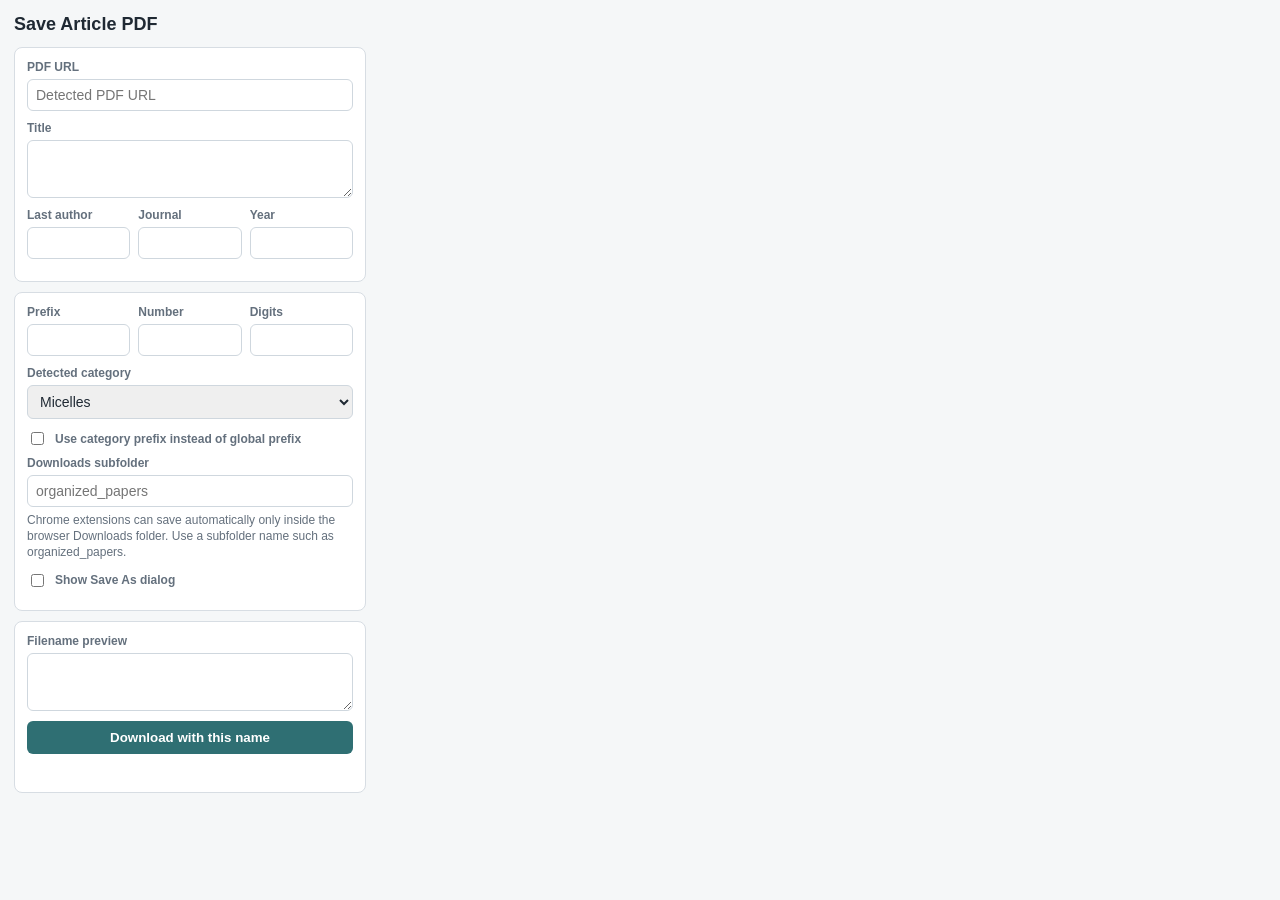
==== chrome_extension/popup.html @ 98d52f3c "Initial clean project version" ====
<!doctype html>
<html lang="en">
<head>
  <meta charset="utf-8">
  <title>Save Article PDF</title>
  <style>
    * {
      box-sizing: border-box;
    }
    body {
      width: 380px;
      margin: 0;
      padding: 14px;
      color: #1f2933;
      background: #f5f7f8;
      font-family: "Segoe UI", Arial, sans-serif;
      font-size: 14px;
    }
    h1 {
      margin: 0 0 12px;
      font-size: 18px;
      letter-spacing: 0;
    }
    .panel {
      padding: 12px;
      margin-bottom: 10px;
      background: #fff;
      border: 1px solid #d7dde3;
      border-radius: 8px;
    }
    .field {
      display: grid;
      gap: 5px;
      margin-bottom: 10px;
    }
    .row {
      display: grid;
      grid-template-columns: 1fr 1fr 1fr;
      gap: 8px;
    }
    label {
      color: #64707d;
      font-size: 12px;
      font-weight: 700;
    }
    input,
    select,
    textarea {
      width: 100%;
      min-width: 0;
      padding: 7px 8px;
      color: #1f2933;
      border: 1px solid #cfd7de;
      border-radius: 6px;
      font: inherit;
    }
    textarea {
      min-height: 58px;
      resize: vertical;
    }
    .check {
      display: flex;
      gap: 8px;
      align-items: center;
      margin-bottom: 8px;
    }
    .check input {
      width: auto;
    }
    button {
      width: 100%;
      padding: 9px 12px;
      color: #fff;
      background: #2f6f73;
      border: 0;
      border-radius: 6px;
      font-weight: 800;
      cursor: pointer;
    }
    button:disabled {
      background: #9aa7af;
      cursor: not-allowed;
    }
    .muted {
      color: #64707d;
      font-size: 12px;
      line-height: 1.35;
    }
    .status {
      min-height: 18px;
      margin-top: 8px;
      color: #64707d;
      font-size: 12px;
    }
  </style>
</head>
<body>
  <h1>Save Article PDF</h1>

  <section class="panel">
    <div class="field">
      <label for="pdfUrl">PDF URL</label>
      <input id="pdfUrl" placeholder="Detected PDF URL">
    </div>
    <div class="field">
      <label for="title">Title</label>
      <textarea id="title"></textarea>
    </div>
    <div class="row">
      <div class="field">
        <label for="author">Last author</label>
        <input id="author">
      </div>
      <div class="field">
        <label for="journal">Journal</label>
        <input id="journal">
      </div>
      <div class="field">
        <label for="year">Year</label>
        <input id="year">
      </div>
    </div>
  </section>

  <section class="panel">
    <div class="row">
      <div class="field">
        <label for="prefix">Prefix</label>
        <input id="prefix">
      </div>
      <div class="field">
        <label for="nextNumber">Number</label>
        <input id="nextNumber" type="number" min="1">
      </div>
      <div class="field">
        <label for="digits">Digits</label>
        <input id="digits" type="number" min="1" max="8">
      </div>
    </div>
    <div class="field">
      <label for="category">Detected category</label>
      <select id="category"></select>
    </div>
    <div class="check">
      <input id="useCategoryPrefix" type="checkbox">
      <label for="useCategoryPrefix">Use category prefix instead of global prefix</label>
    </div>
    <div class="field">
      <label for="downloadSubfolder">Downloads subfolder</label>
      <input id="downloadSubfolder" placeholder="organized_papers">
      <div class="muted">Chrome extensions can save automatically only inside the browser Downloads folder. Use a subfolder name such as organized_papers.</div>
    </div>
    <div class="check">
      <input id="saveAs" type="checkbox">
      <label for="saveAs">Show Save As dialog</label>
    </div>
  </section>

  <section class="panel">
    <div class="field">
      <label for="filename">Filename preview</label>
      <textarea id="filename"></textarea>
    </div>
    <button id="downloadButton">Download with this name</button>
    <div id="status" class="status"></div>
  </section>

  <script src="popup.js"></script>
</body>
</html>
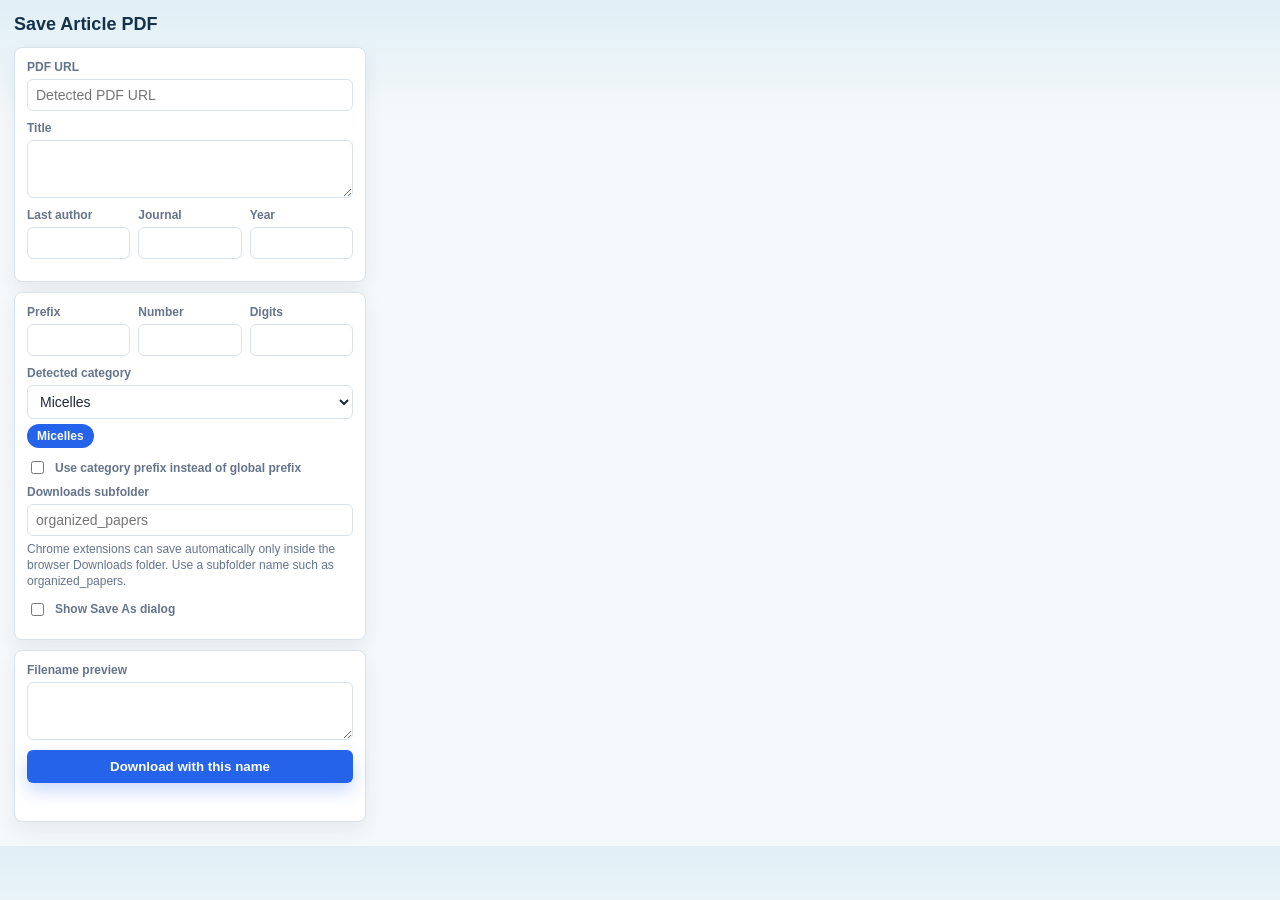
==== commit 36503de7: "changes to GUI" ====
--- a/chrome_extension/popup.html
+++ b/chrome_extension/popup.html
@@ -4,6 +4,16 @@
   <meta charset="utf-8">
   <title>Save Article PDF</title>
   <style>
+    :root {
+      --bg: #f6f9fb;
+      --surface: #ffffff;
+      --line: #d8e2ea;
+      --text: #1e293b;
+      --muted: #64748b;
+      --header: #15324a;
+      --accent: #2563eb;
+      --category: #64748b;
+    }
     * {
       box-sizing: border-box;
     }
@@ -11,8 +21,10 @@
       width: 380px;
       margin: 0;
       padding: 14px;
-      color: #1f2933;
-      background: #f5f7f8;
+      color: var(--text);
+      background:
+        linear-gradient(180deg, #dfeff6 0, var(--bg) 122px),
+        var(--bg);
       font-family: "Segoe UI", Arial, sans-serif;
       font-size: 14px;
     }
@@ -20,13 +32,15 @@
       margin: 0 0 12px;
       font-size: 18px;
       letter-spacing: 0;
+      color: var(--header);
     }
     .panel {
       padding: 12px;
       margin-bottom: 10px;
-      background: #fff;
-      border: 1px solid #d7dde3;
+      background: var(--surface);
+      border: 1px solid var(--line);
       border-radius: 8px;
+      box-shadow: 0 8px 20px rgba(21, 50, 74, 0.08);
     }
     .field {
       display: grid;
@@ -39,7 +53,7 @@
       gap: 8px;
     }
     label {
-      color: #64707d;
+      color: var(--muted);
       font-size: 12px;
       font-weight: 700;
     }
@@ -49,10 +63,18 @@
       width: 100%;
       min-width: 0;
       padding: 7px 8px;
-      color: #1f2933;
-      border: 1px solid #cfd7de;
+      color: var(--text);
+      border: 1px solid var(--line);
       border-radius: 6px;
       font: inherit;
+      background: #fff;
+    }
+    input:focus,
+    select:focus,
+    textarea:focus {
+      outline: none;
+      border-color: var(--category);
+      box-shadow: 0 0 0 3px color-mix(in srgb, var(--category) 18%, transparent);
     }
     textarea {
       min-height: 58px;
@@ -66,30 +88,44 @@
     }
     .check input {
       width: auto;
+      accent-color: var(--category);
+    }
+    .category-chip {
+      display: inline-flex;
+      width: fit-content;
+      min-height: 24px;
+      align-items: center;
+      border-radius: 999px;
+      padding: 2px 10px;
+      background: var(--category);
+      color: #fff;
+      font-size: 12px;
+      font-weight: 800;
     }
     button {
       width: 100%;
       padding: 9px 12px;
       color: #fff;
-      background: #2f6f73;
+      background: var(--category);
       border: 0;
       border-radius: 6px;
       font-weight: 800;
       cursor: pointer;
+      box-shadow: 0 8px 18px color-mix(in srgb, var(--category) 24%, transparent);
     }
     button:disabled {
       background: #9aa7af;
       cursor: not-allowed;
     }
     .muted {
-      color: #64707d;
+      color: var(--muted);
       font-size: 12px;
       line-height: 1.35;
     }
     .status {
       min-height: 18px;
       margin-top: 8px;
-      color: #64707d;
+      color: var(--muted);
       font-size: 12px;
     }
   </style>
@@ -140,6 +176,7 @@
     <div class="field">
       <label for="category">Detected category</label>
       <select id="category"></select>
+      <div id="categoryChip" class="category-chip">General</div>
     </div>
     <div class="check">
       <input id="useCategoryPrefix" type="checkbox">
